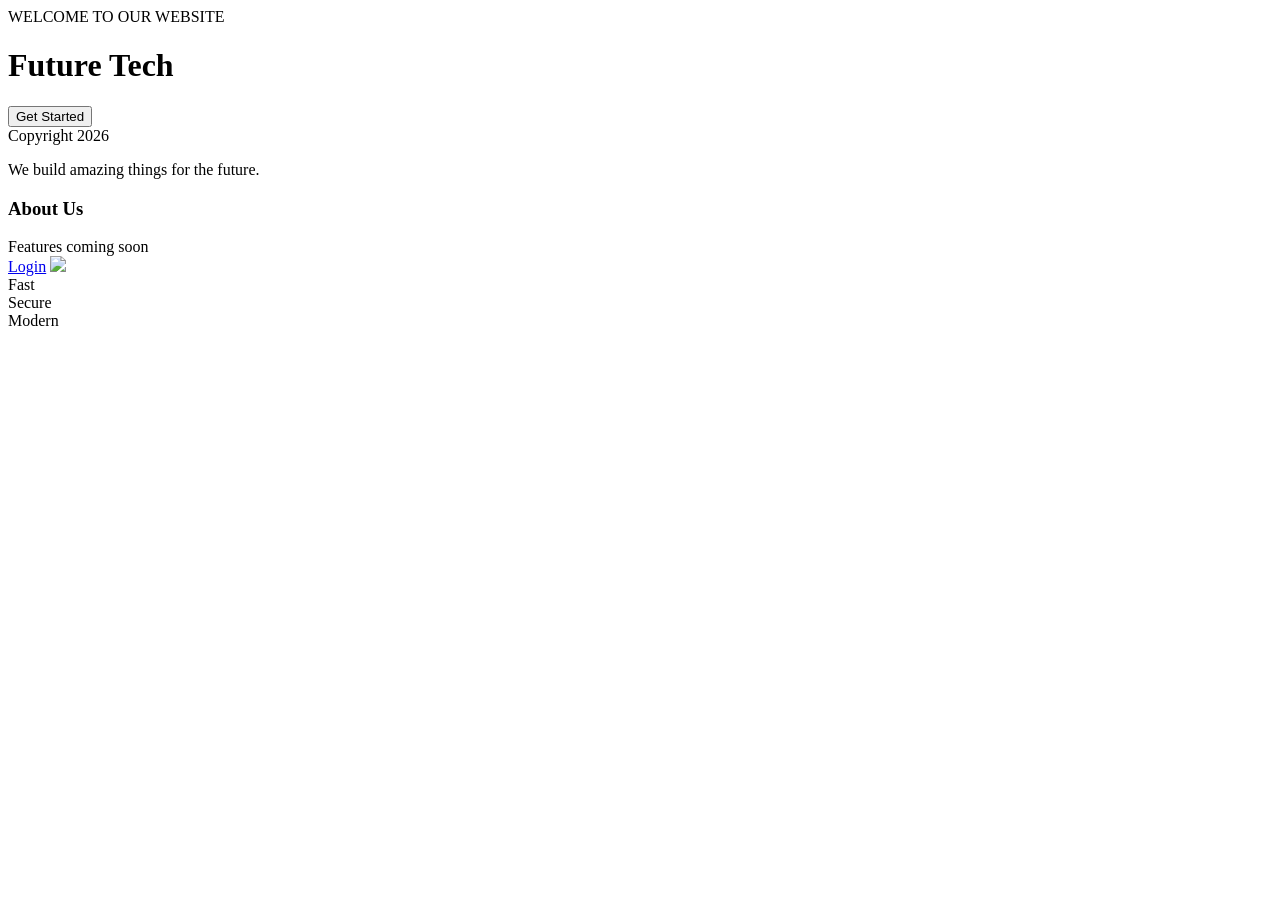
==== INDEX.htmL @ 14c0d13f "Initialize audit project" ====
<html>
  <head>
    <title>My Final Project</title>
    <link rel="stylesheet" href="Style.CSS" />
  </head>

  <body>
    <div class="top">WELCOME TO OUR WEBSITE</div>

    <div>
      <h1>Future Tech</h1>

      <button>Get Started</button>
    </div>

    <footer>Copyright 2026</footer>

    <div class="about">
      <p>We build amazing things for the future.</p>

      <h3>About Us</h3>
    </div>

    <div>Features coming soon</div>

    <a href="/LOGIN Page.html">Login</a>

    <img src="HeroImage.JPG" />

    <div class="cards">
      <div>Fast</div>

      <div>Secure</div>

      <div>Modern</div>
    </div>
  </body>
</html>
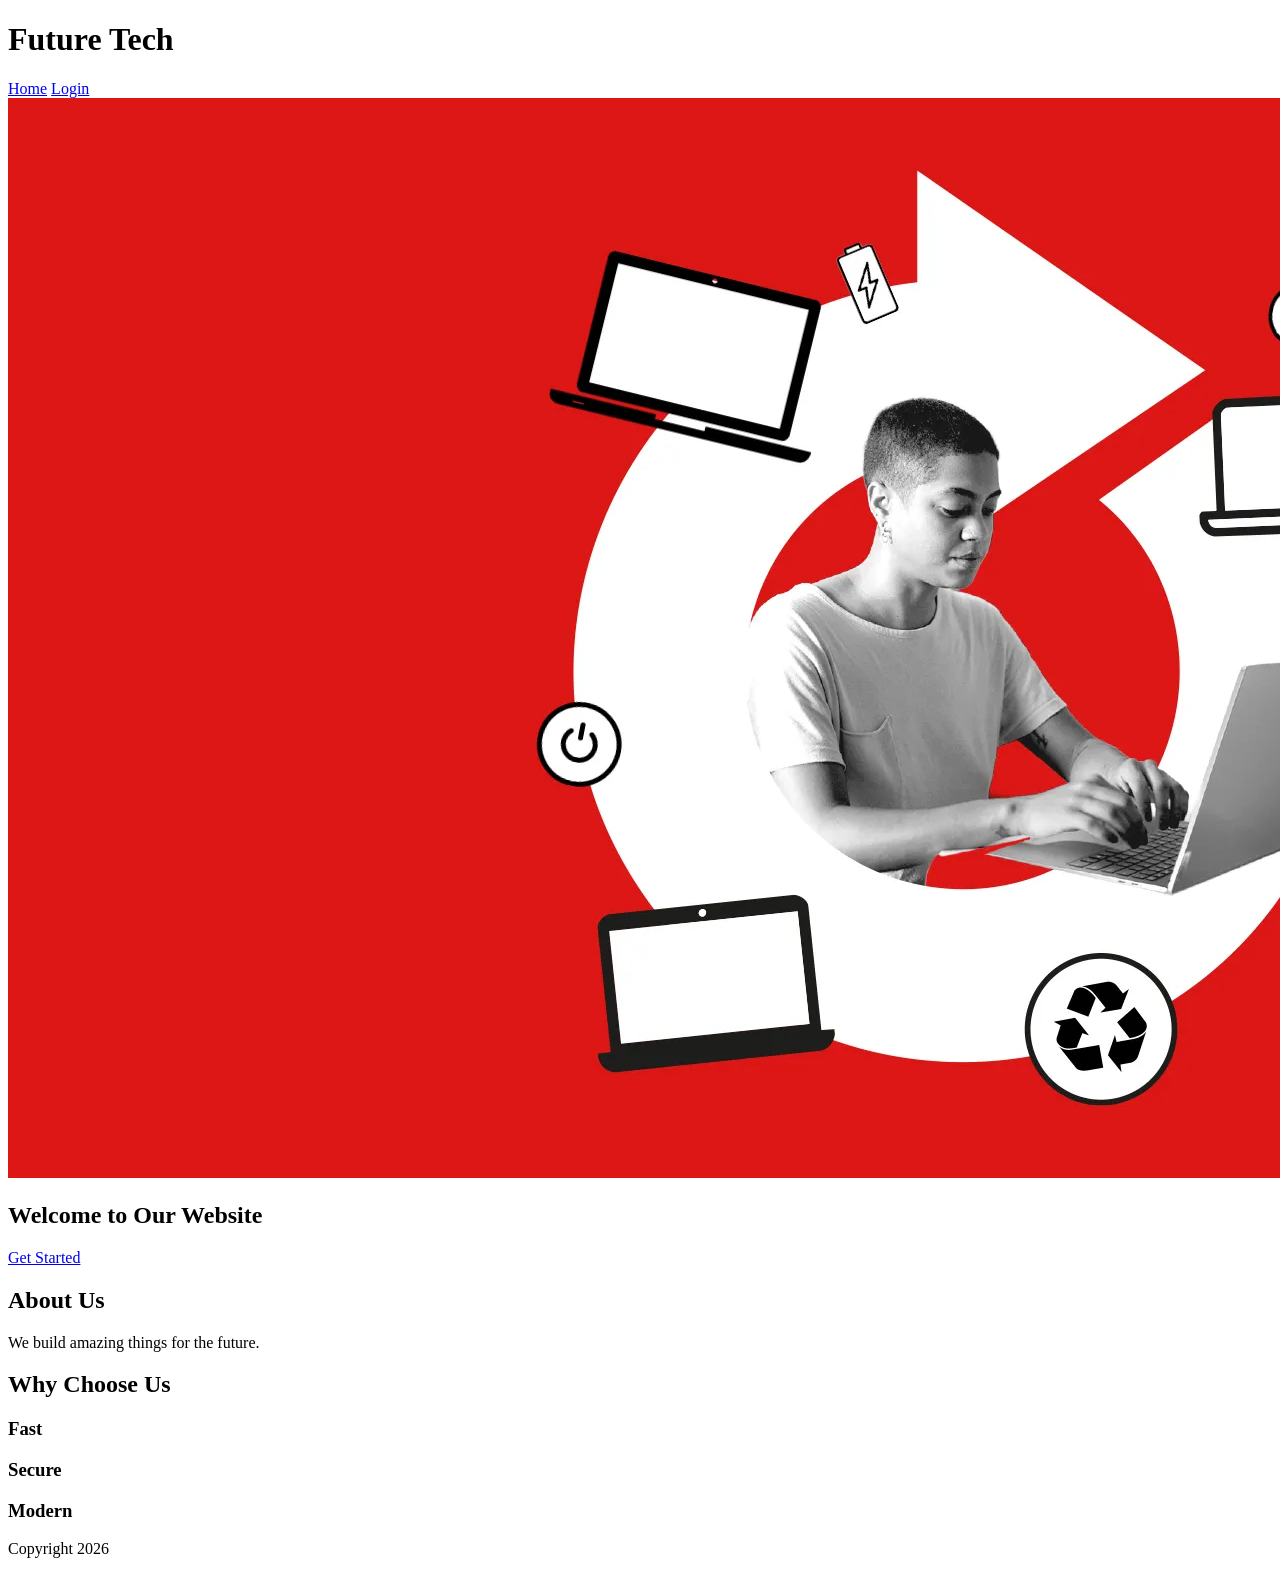
==== commit bd8423c0: "Refactor: Complete website restructuring with semantic HTML, responsive CSS, red theme, and organize" ====
--- a/INDEX.htmL
+++ b/INDEX.htmL
@@ -1,38 +1,51 @@
-<html>
+﻿<!DOCTYPE html>
+<html lang="en">
   <head>
-    <title>My Final Project</title>
-    <link rel="stylesheet" href="Style.CSS" />
+    <meta charset="UTF-8" />
+    <meta name="viewport" content="width=device-width, initial-scale=1.0" />
+    <title>Future Tech - Welcome</title>
+    <link rel="stylesheet" href="style.css" />
   </head>
 
   <body>
-    <div class="top">WELCOME TO OUR WEBSITE</div>
+    <header class="site-header">
+      <h1>Future Tech</h1>
+      <nav>
+        <a href="index.html">Home</a>
+        <a href="login.html">Login</a>
+      </nav>
+    </header>
 
-    <div>
-      <h1>Future Tech</h1>
+    <main>
+      <section class="hero">
+        <img src="assets/hero-image.jpg" alt="Futuristic technology and innovation" />
+        <h2>Welcome to Our Website</h2>
+        <a href="login.html" class="btn">Get Started</a>
+      </section>
 
-      <button>Get Started</button>
-    </div>
+      <section class="about">
+        <h2>About Us</h2>
+        <p>We build amazing things for the future.</p>
+      </section>
 
-    <footer>Copyright 2026</footer>
+      <section class="features">
+        <h2>Why Choose Us</h2>
+        <div class="feature-cards">
+          <div class="feature-card">
+            <h3>Fast</h3>
+          </div>
+          <div class="feature-card">
+            <h3>Secure</h3>
+          </div>
+          <div class="feature-card">
+            <h3>Modern</h3>
+          </div>
+        </div>
+      </section>
+    </main>
 
-    <div class="about">
-      <p>We build amazing things for the future.</p>
-
-      <h3>About Us</h3>
-    </div>
-
-    <div>Features coming soon</div>
-
-    <a href="/LOGIN Page.html">Login</a>
-
-    <img src="HeroImage.JPG" />
-
-    <div class="cards">
-      <div>Fast</div>
-
-      <div>Secure</div>
-
-      <div>Modern</div>
-    </div>
+    <footer class="site-footer">
+      <p>Copyright 2026</p>
+    </footer>
   </body>
 </html>
